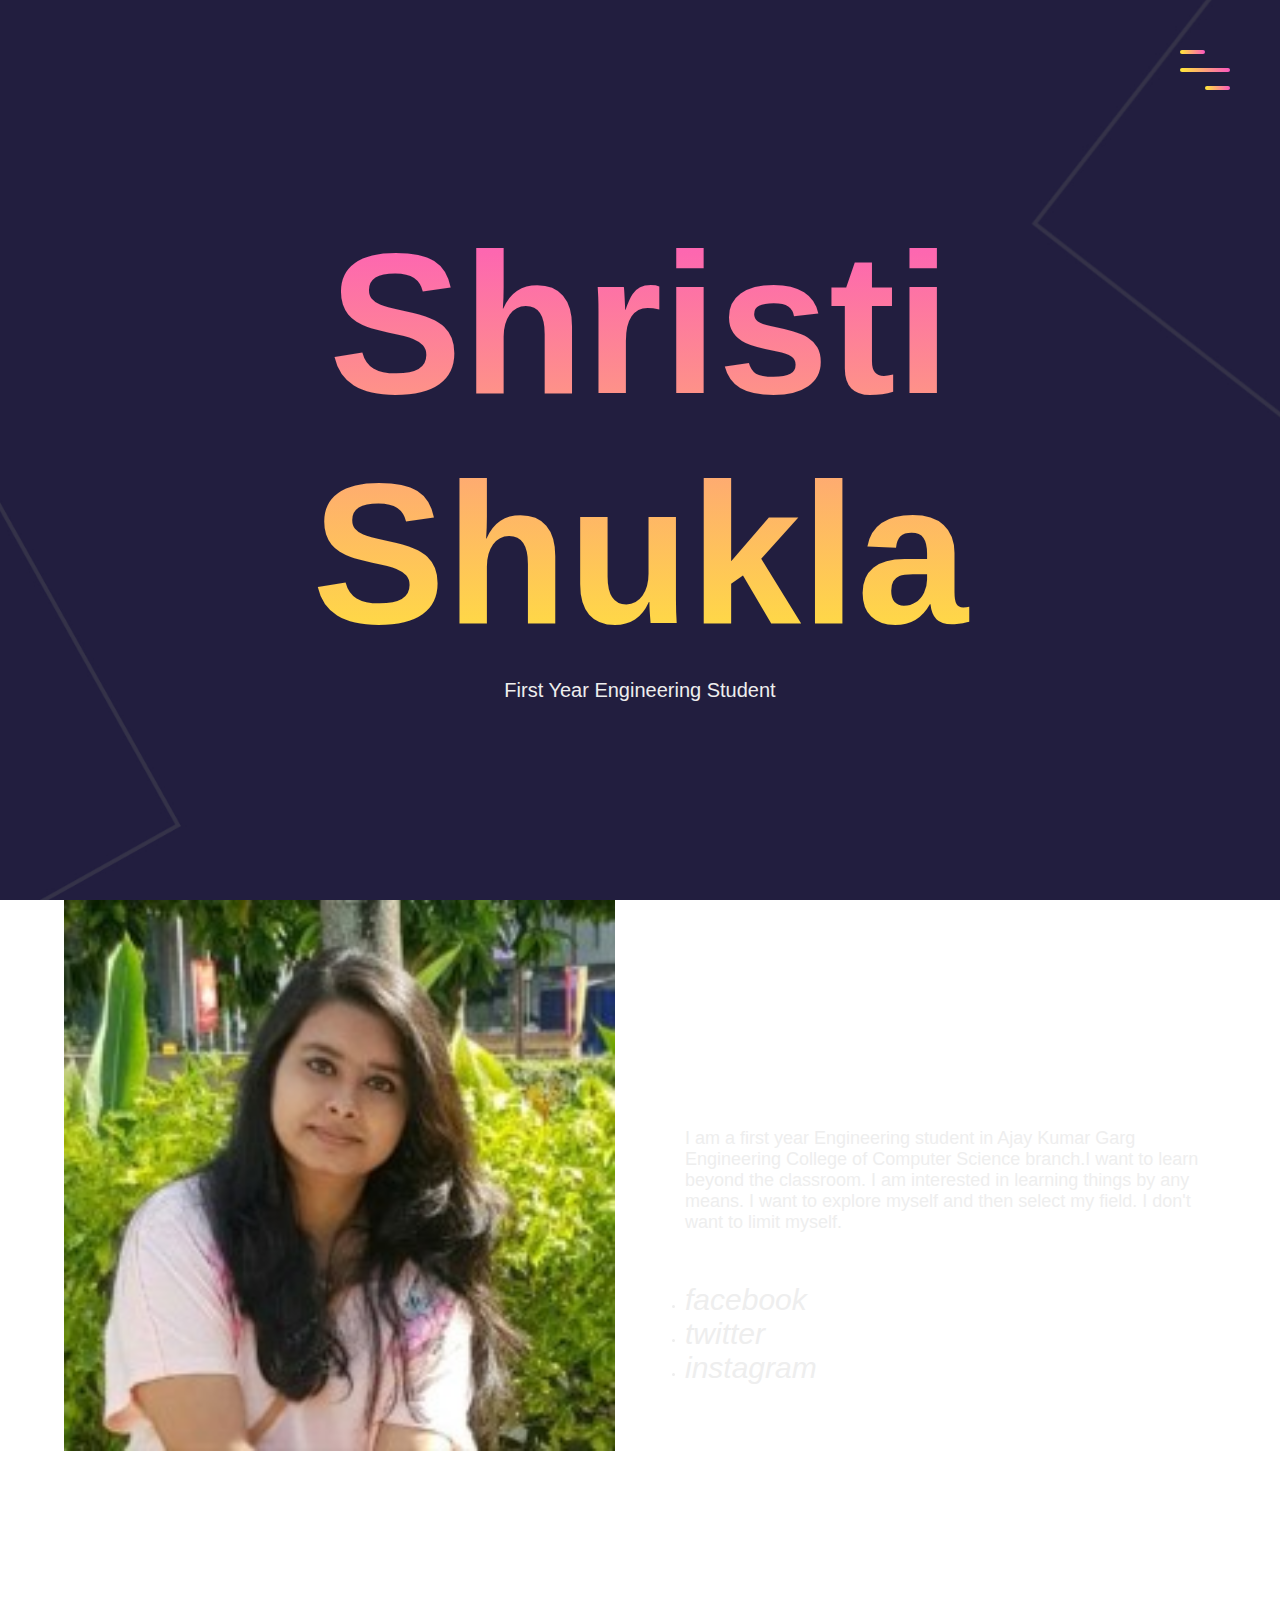
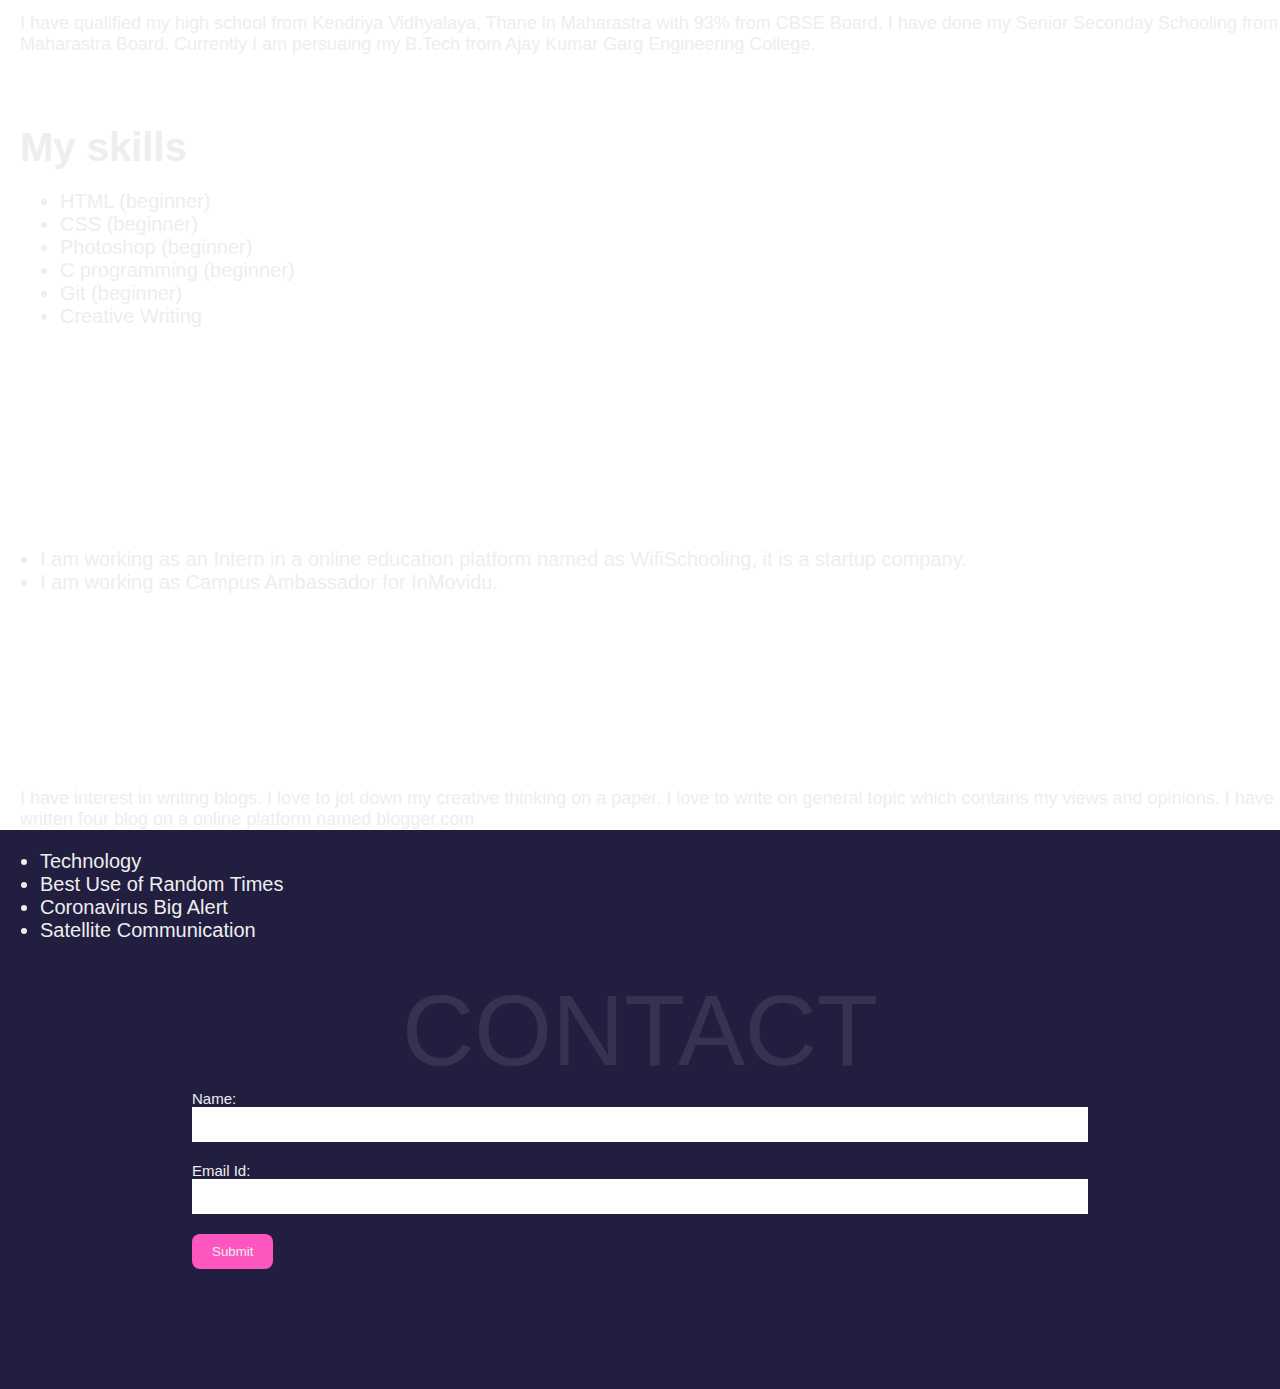
==== index.html @ 45fad540 "Update index.html" ====
<!DOCTYPE html>
<html lang="en">
    <head></head>
        <meta charset="UTF-8">
        <meta name="viewport" content="width= device-width, initial-scale= 1">
        <title>My Potfolio</title>
        <link rel="stylesheet" href="stylesheet.css">
    </head>
    <body>
        <header>
            <div class="menu_toggler">
                <div class="bar half start"></div>
                <div class="bar"></div>
                <div class="bar half end"></div>
            </div>
            <nav class="top">
                <ul class="nav_list">
                    <li>
                        <a href="index.html" class="nav_link">Home</a>
                    </li>
                    <li>
                        <a href="#about" class="nav_link">About</a>
                    </li>
                    <li>
                        <a href="#education" class="nav_link">Education</a>
                    </li>
                    <li>
                        <a href="#experience" class="nav_link">Experience</a>
                    </li>
                    <li>
                        <a href="#blog" class="nav_link">Blog</a>
                    </li>
                    <li>
                        <a href="#contact" class="nav_link">Contact</a>
                    </li>
                </ul>
            </nav>
            <div class="main">
                <h1>Shristi Shukla</h1>
                <h4>First Year Engineering Student</h4>
            </div>
        </header>
        <section class="about" id="about">
            <div class="container">
                <div class="profile_image">
                   <img src="0.jpg" alt=""> 
                </div>
                <div class="details">
                    <div class="heading">
                        <h1>About</h1>
                    </div>
                    <p>
                        I am a first year Engineering student in Ajay Kumar Garg Engineering College of Computer Science branch.I want to learn beyond the classroom. I am interested in learning things by any means. I want to explore myself and then select my field. I don't want to limit myself.
                    </p>
                    <div class="social_media">
                        <ul class="nav">
                            <li>
                                <a href="#" class="link">
                                    <i class="fab fa-facebook-square">facebook</i>
                                </a>
                            </li>
                            <li>
                                <a href="#" class="link">
                                    <i class="fab fa-twitter-square">twitter</i>
                                </a>
                            </li>
                            <li>
                                <a href="#" class="link">
                                    <i class="fab fa-instagram-square">instagram</i>
                                </a>
                            </li>
                        </ul>
                    </div>
                </div>
            </div>
        </section>
        <section class="education" id="education">
            <div class="container">
                <div class="heading">
                    <h1>Education</h1>
                </div>
            </div>
            <p>
                I have qualified my high school from Kendriya Vidhyalaya, Thane in Maharastra with 93% from CBSE Board.
                I have done my Senior Seconday Schooling from Maharastra Board.
                Currently I am persuaing my B.Tech from Ajay Kumar Garg Engineering College.
            </p>
            <div class="my_skills">
                <div class="skill">
                    <h3>My skills</h3>
                    <ul class="list">
                        <li>HTML (beginner)</li>
                        <li>CSS (beginner)</li>
                        <li>Photoshop (beginner)</li>
                        <li>C programming (beginner)</li>
                        <li>Git (beginner)</li>
                        <li>Creative Writing</li>
                    </ul>
                </div>
            </div>
        </section>
        <section class="experience" id="experience">
            <div class="container">
                <div class="heading">
                    <h1>Experience</h1>
                </div>
            </div>
            <ul class="list">
                <li>I am working as an Intern in a online education platform named as WifiSchooling, it is a startup company.</li>
                <li>I am working as Campus Ambassador for InMovidu.</li>
            </ul>
        </section>
        <section class="blog" id="blog">
            <div class="container">
                <div class="heading">
                    <h1>Blog</h1>
                </div>
            </div>
            <p>
                I have interest in writing blogs. I love to jot down my creative thinking on a paper. I love to write on general topic which contains my views and opinions.
                I have written four blog on a online platform named blogger.com
            </p>
            <ul class="list">
                <li>
                    <a href="https://tecmates.blogspot.com/2020/04/a-lifeline-in-this-pandemic.html" class="tec">Technology</a>
                </li>
                <li>
                    <a href="https://usingbest.blogspot.com/2020/04/best-of-random-time.html" class="use">Best Use of Random Times</a>
                </li>
                <li>
                    <a href="https://pandemiccrisis.blogspot.com/2020/04/coronavirus-big-alert.html" class="alert">Coronavirus Big Alert</a>
                </li>
                <li>
                    <a href="https://satcomtec.blogspot.com/2020/04/satellite-communication.html" class="com">Satellite Communication</a>
                </li>
            </ul>
        </section>
        <section class="contact" id="contact">
            <div class="container">
                <div class="heading">
                    <h1>Contact</h1>
                </div>
            </div>
            <form method="post" action="sever.php">
                <label for="name">Name:</label>
                <input type="text" id="name" name="username"><br>
                <label for="email">Email Id:</label>
                <input type="email" id="email" name="email_id"><br>
                <input type="submit">
            </form>
        </section>
        <script src="script.js"></script>
    </body>
</html>
---- stylesheet.css ----
*{
    margin: 0;
    padding: 0;
    box-sizing: border-box;
}
html{
    font-size: 10px;
    font-family: 'Roboto', sans-serif;
    color: #eee;
}
body{
    width: 100%;
    height: 100%;
    background: url("sitebg.jpg") no-repeat center fixed;
    background-size: cover;
}
a{
    text-decoration: none;
    color: #eee;
}
p{
    font-size: 1.8rem;
    font-weight: 300;
}
img{
    width: 100%;
}
.container{
    width: 90%;
    max-width: 120rem;
    height: 100%;
    margin: 0 auto;
    position: relative;
}
.heading{
    text-align: center;
    margin-top: 10rem;
}
.heading h1{
    font-size: 3.5rem;
    color: rgba(255, 255, 255, .3);
    text-transform: uppercase;
    font-weight: 300;
    position: relative;
    margin-bottom: 1rem;
}
.heading h1::before,
.heading h1::after{
    content: " ";
    position: relative;
    bottom: -.5rem;
    left: 50%;
    transform: translateX(-50%);
    background-color: rgba(255, 255, 255, 0.75);
}
.heading h1::before{
    width: 10rem;
    height: 3px;
    border-radius: .8rem;
}
.heading h1::before{
    width: 1.5rem;
    height: 1.5rem;
    border-radius: 100%;
    bottom: -1rem;
}
.heading h3{
    font-size: 1.6rem;
    font-weight: 300;
}
header{
    width: 100%;
    height: 100vh;
}
.top{
    width: 100%;
    height: 100vh;
    position: fixed;
    top: -100vh;
    z-index: 50;
    background-color: #16162d;
    border-bottom-right-radius: 100%;
    border-bottom-left-radius: 100%;
    transition: all 650ms cubic-bezier(1,0,0,1);
}
.nav_list{
    list-style: none;
    width: 100%;
    height: 100%;
    display: flex;
    justify-content: center;
    align-items: center;
}
li{
    margin: 0 2rem;
}
.nav_link{
    font-family: 'The Historia Demo', sans-serif;
    font-size: 5rem;
    padding: 1rem;
}
.nav_link:hover,
.nav_link:focus{
    background: linear-gradient(to top, #ffe838, #fd57bf);
    background-clip: border-box;
    -webkit-background-clip: text;
    -webkit-text-fill-color: transparent;
}
.top.open{
    top: 0;
    border-radius: initial;
}
.menu_toggler{
    position: absolute;
    top: 5rem;
    right: 5rem;
    width: 5rem;
    height: 4rem;
    display: flex;
    flex-direction: column;
    justify-content: space-between;
    cursor: pointer;
    z-index: 1500;
    transition: transform 650ms ease-out;
}
.menu_toggler.open{
    transform: rotate(-45deg);
}
.bar{
    background: linear-gradient(to right, #ffe838, #fd57bf);
    width: 100%;
    height: 4px;
    border-radius: .8rem;
}
.bar.half{
    width: 50%;
}
.bar.start{
    transform-origin: right;
    transition: transform 650ms cubic-bezier(0.54, -0.81, 0.57, 0.57);
}
.open.bar.start{
    transform: rotate(-450deg) translateX(.8rem);
}
.bar.end{
    align-self: flex-end;
    transform-origin: left;
    transition: transform 650ms cubic-bezier(0.54, -0.81, 0.57, 0.57);
}
.open.bar.end{
    transform: rotate(-450deg) translateX(-.8rem);
}
.main{
    position: absolute;
    top: 50%;
    left: 50%;
    transform: translate(-50%, -50%);
    width: 100%;
    text-align: center;
    z-index: 1;
}.main h1{
    font-size: 20rem;
    font-family: 'The Historia Demo', sans-serif;
    background: linear-gradient(to top, #ffe838, #fd57bf);
    background-clip: border-box;
    -webkit-background-clip: text;
    -webkit-text-fill-color: transparent;
    padding: 1rem;
    user-select: none;
}
.main h4{
    font-size: 2rem;
    font-weight: 300;
}
.about .container{
    display: flex;
    align-items: center;
    justify-content: center;
}
.heading{
    text-align: center;
    text-transform: uppercase;
    line-height: 0;
    margin-bottom: 6rem;
}
.heading h1{
    font-size: 10rem;
    opacity: .3;
}
.heading h3{
    font-size: 2rem;
    font-weight: 300;
}
.profile_image{
    flex: 1;
    margin-right: 5rem;
}
.details{
    flex: 1;
}
.social_media{
    margin-top: 5rem;
}
.social_media i{
    font-size: 3rem;
    transition: color 650ms;
}
.fa-facebook-square:hover{
    color: #4267b2;
}
.fa-twitter-square:hover{
    color: #38a1f3;
}
.fa-instagram-square:hover{
    color: #fd57bf;
}
.my_skills{
    margin-top: 5rem;
}
.skill{
    display: flex;
    flex-direction: column;
    padding: 2rem;
}
.skill h3{
    font-size: 4rem;
}
.list{
    font-size: 20px;
    float: left;
    padding: 2rem;
}
.blog .list .tec:hover,
.blog .list .use:hover,
.blog .list .alert:hover,
.blog .list .com:hover{
    color: seagreen;
}
.blog{
    padding-top: 10rem;
}
.contact{
    padding-top: 10rem;
    background-color: #221e3f;
    padding-bottom: 10rem;
}
form{
    width: 70%;
    margin: 0 auto;
}
form label{
    font-size: 1.5rem;
}
input{
    width: 100%;
    padding: 1rem;
    margin-bottom: 20px;
    border: none;
    outline-color: #fd57bf;
}
input[type="submit"]{
    width: initial;
    background-color: #fd57bf;
    color: #eee;
    padding: 1rem 2rem;
    border-radius: .8rem;
    cursor: pointer;
    transition: background-color 650ms;
}
input[type="submit"]:hover{
    color: #221e3f;
    background-color: #ffe838;
}
p{
    padding-left: 2rem;
}
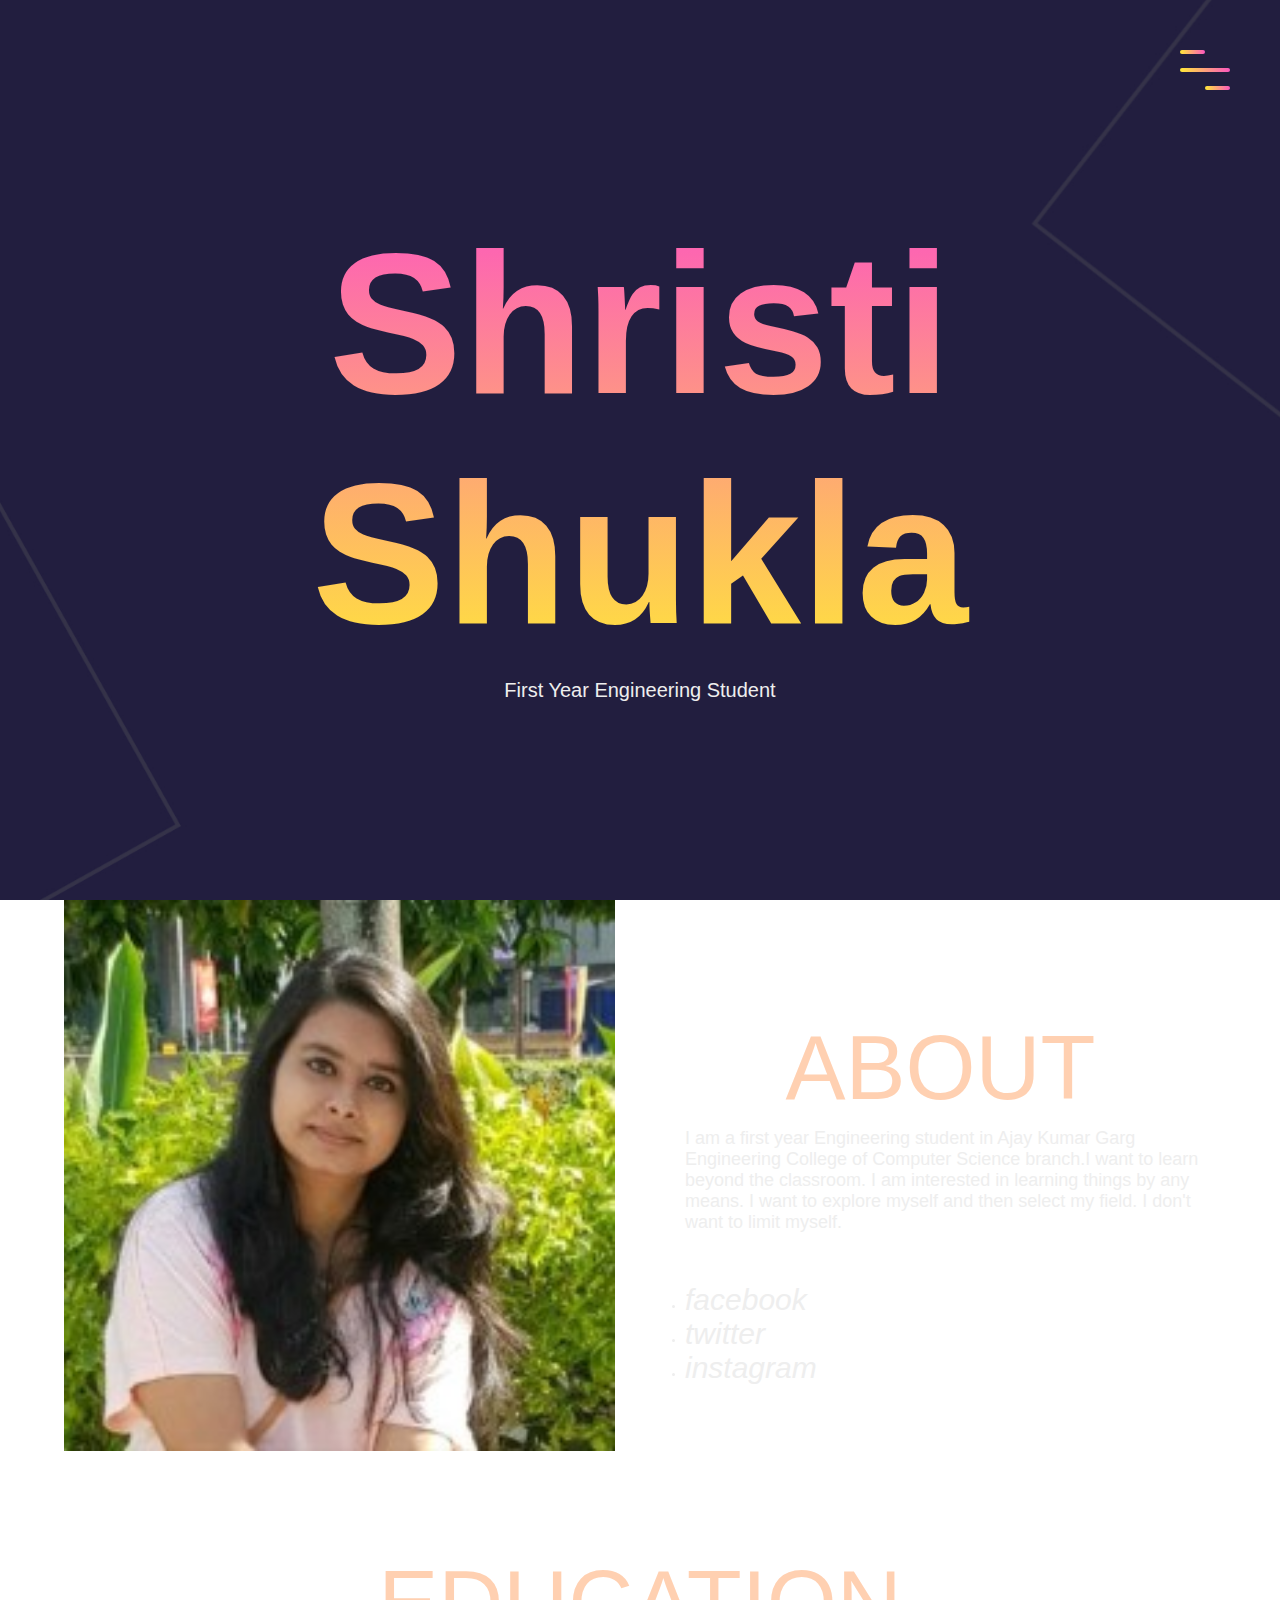
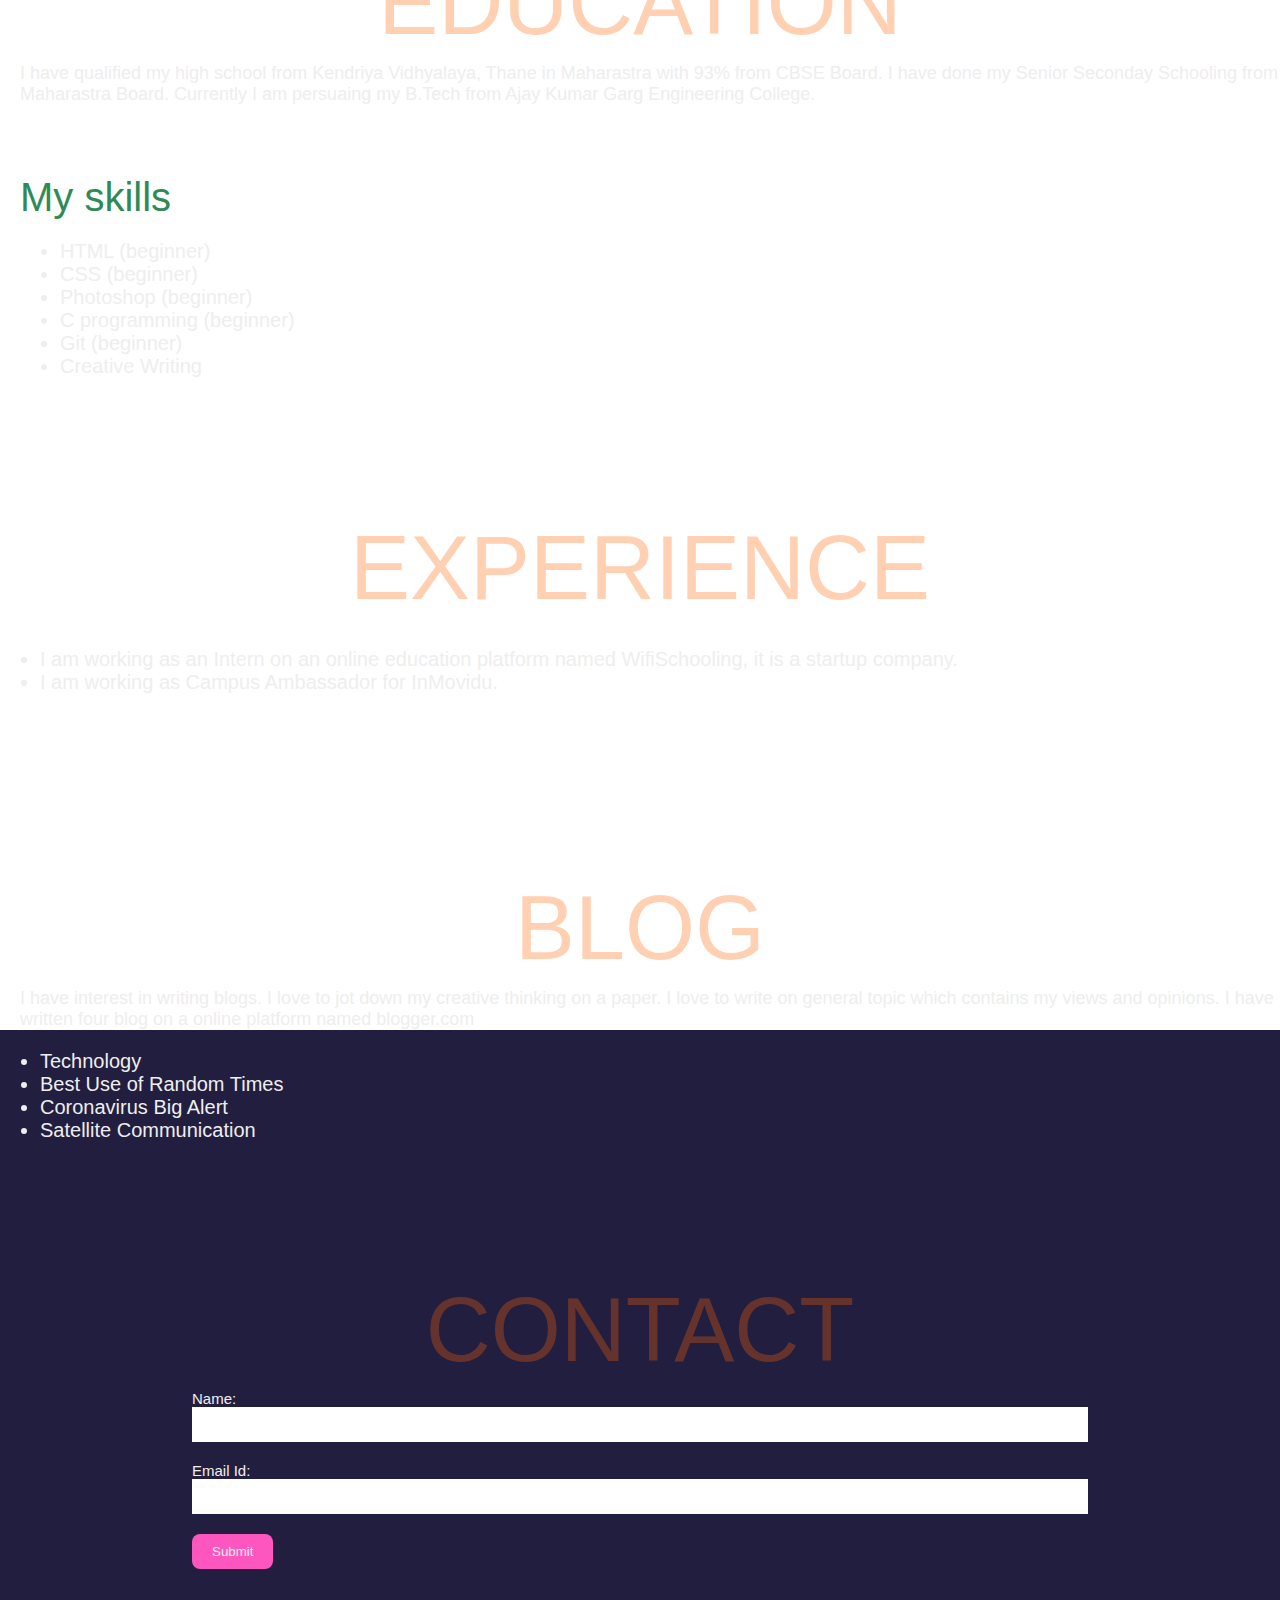
==== commit 20ba1a20: "Update index.html" ====
--- a/index.html
+++ b/index.html
@@ -42,7 +42,7 @@
         </header>
         <section class="about" id="about">
             <div class="container">
-                <div class="profile_image">
+                <div class="profile_image" data-aos="fade-right" data-aos-delay="300">
                    <img src="0.jpg" alt=""> 
                 </div>
                 <div class="details">
@@ -106,7 +106,7 @@
                 </div>
             </div>
             <ul class="list">
-                <li>I am working as an Intern in a online education platform named as WifiSchooling, it is a startup company.</li>
+                <li>I am working as an Intern on an online education platform named WifiSchooling, it is a startup company.</li>
                 <li>I am working as Campus Ambassador for InMovidu.</li>
             </ul>
         </section>
@@ -149,6 +149,8 @@
                 <input type="submit">
             </form>
         </section>
+        <script src="https://ajax.googleapis.com/ajax/libs/jquery/3.3.1/jquery.min.js"></script>
+        <script src="https://unpkg.com/aos@next/dist/aos.js"></script>
         <script src="script.js"></script>
     </body>
 </html>
--- a/stylesheet.css
+++ b/stylesheet.css
@@ -37,8 +37,8 @@
     margin-top: 10rem;
 }
 .heading h1{
-    font-size: 3.5rem;
-    color: rgba(255, 255, 255, .3);
+    font-size: 2.5rem;
+    color:  #ff6600;
     text-transform: uppercase;
     font-weight: 300;
     position: relative;
@@ -58,7 +58,7 @@
     height: 3px;
     border-radius: .8rem;
 }
-.heading h1::before{
+.heading h1::after{
     width: 1.5rem;
     height: 1.5rem;
     border-radius: 100%;
@@ -139,7 +139,7 @@
     transform-origin: right;
     transition: transform 650ms cubic-bezier(0.54, -0.81, 0.57, 0.57);
 }
-.open.bar.start{
+.open .bar.start{
     transform: rotate(-450deg) translateX(.8rem);
 }
 .bar.end{
@@ -147,7 +147,7 @@
     transform-origin: left;
     transition: transform 650ms cubic-bezier(0.54, -0.81, 0.57, 0.57);
 }
-.open.bar.end{
+.open .bar.end{
     transform: rotate(-450deg) translateX(-.8rem);
 }
 .main{
@@ -184,12 +184,13 @@
     margin-bottom: 6rem;
 }
 .heading h1{
-    font-size: 10rem;
+    font-size: 9rem;
     opacity: .3;
 }
-.heading h3{
+.skill h3{
     font-size: 2rem;
     font-weight: 300;
+    color: seagreen;
 }
 .profile_image{
     flex: 1;
@@ -234,13 +235,19 @@
 .blog .list .use:hover,
 .blog .list .alert:hover,
 .blog .list .com:hover{
-    color: seagreen;
+    color:  #00FF00;
 }
 .blog{
-    padding-top: 10rem;
+    padding-top: 20rem;
+}
+.experience{
+    padding-top: 5rem;
+}
+.education{
+    padding-top: 5rem;
 }
 .contact{
-    padding-top: 10rem;
+    padding-top: 20rem;
     background-color: #221e3f;
     padding-bottom: 10rem;
 }
@@ -274,3 +281,88 @@
 p{
     padding-left: 2rem;
 }
+
+@media screen and (max-width: 768px) {
+    body{
+        background: url("sitebg2.jpg") no-repeat fixed center;
+        background-size: cover;
+    }
+    .main h1{
+        font-size: 15rem;
+    }
+    .main h4{
+        font-size: 1.7rem;
+    }
+    .container .heading h1{
+        font-size: 6rem;
+    }
+    .skill h3{
+        font-size: 4rem;
+    }
+    p{
+        font-size: 2.2rem;
+    }
+    .nav_list{
+        flex-direction: column;
+    }
+    li{
+        margin: 2rem 0;
+        font-size: 2.6rem;
+    }
+    .nav_link{
+        font-size: 4.5rem;
+    }
+    .about .heading h1{
+        font-size: 8rem;
+    }
+    .education .heading h1{
+        font-size: 3rem;
+    }
+    .details .nav{
+        flex-direction: initial;
+    }
+    .details li{
+        margin: 0 2rem;
+    }
+}
+
+@media screen and (max-width: 600px){
+    body{
+        background: url("sitebg2.jpg") no-repeat fixed center;
+        background-size: cover;
+    }
+    .menu_toggler{
+        top: 2rem;
+        right: 2rem;
+    }
+    .main h1{
+        font-size: 8rem;
+    }
+    .main h4{
+        font-size: 1.4rem;
+    }
+    .container .heading h1{
+        font-size: 5rem;
+    }
+    .skill h3{
+        font-size: 3rem;
+    }
+    p{
+        font-size: 1.8rem;
+    }
+    li{
+        font-size: 1.8rem;
+    }
+    .nav_link{
+        font-size: 3.5rem;
+    }
+    .about .container{
+        flex-direction: column;
+    }
+    .profile_image{
+        margin: 0 0 7rem 0;
+    }
+    form{
+        width: 100%;
+    }
+}
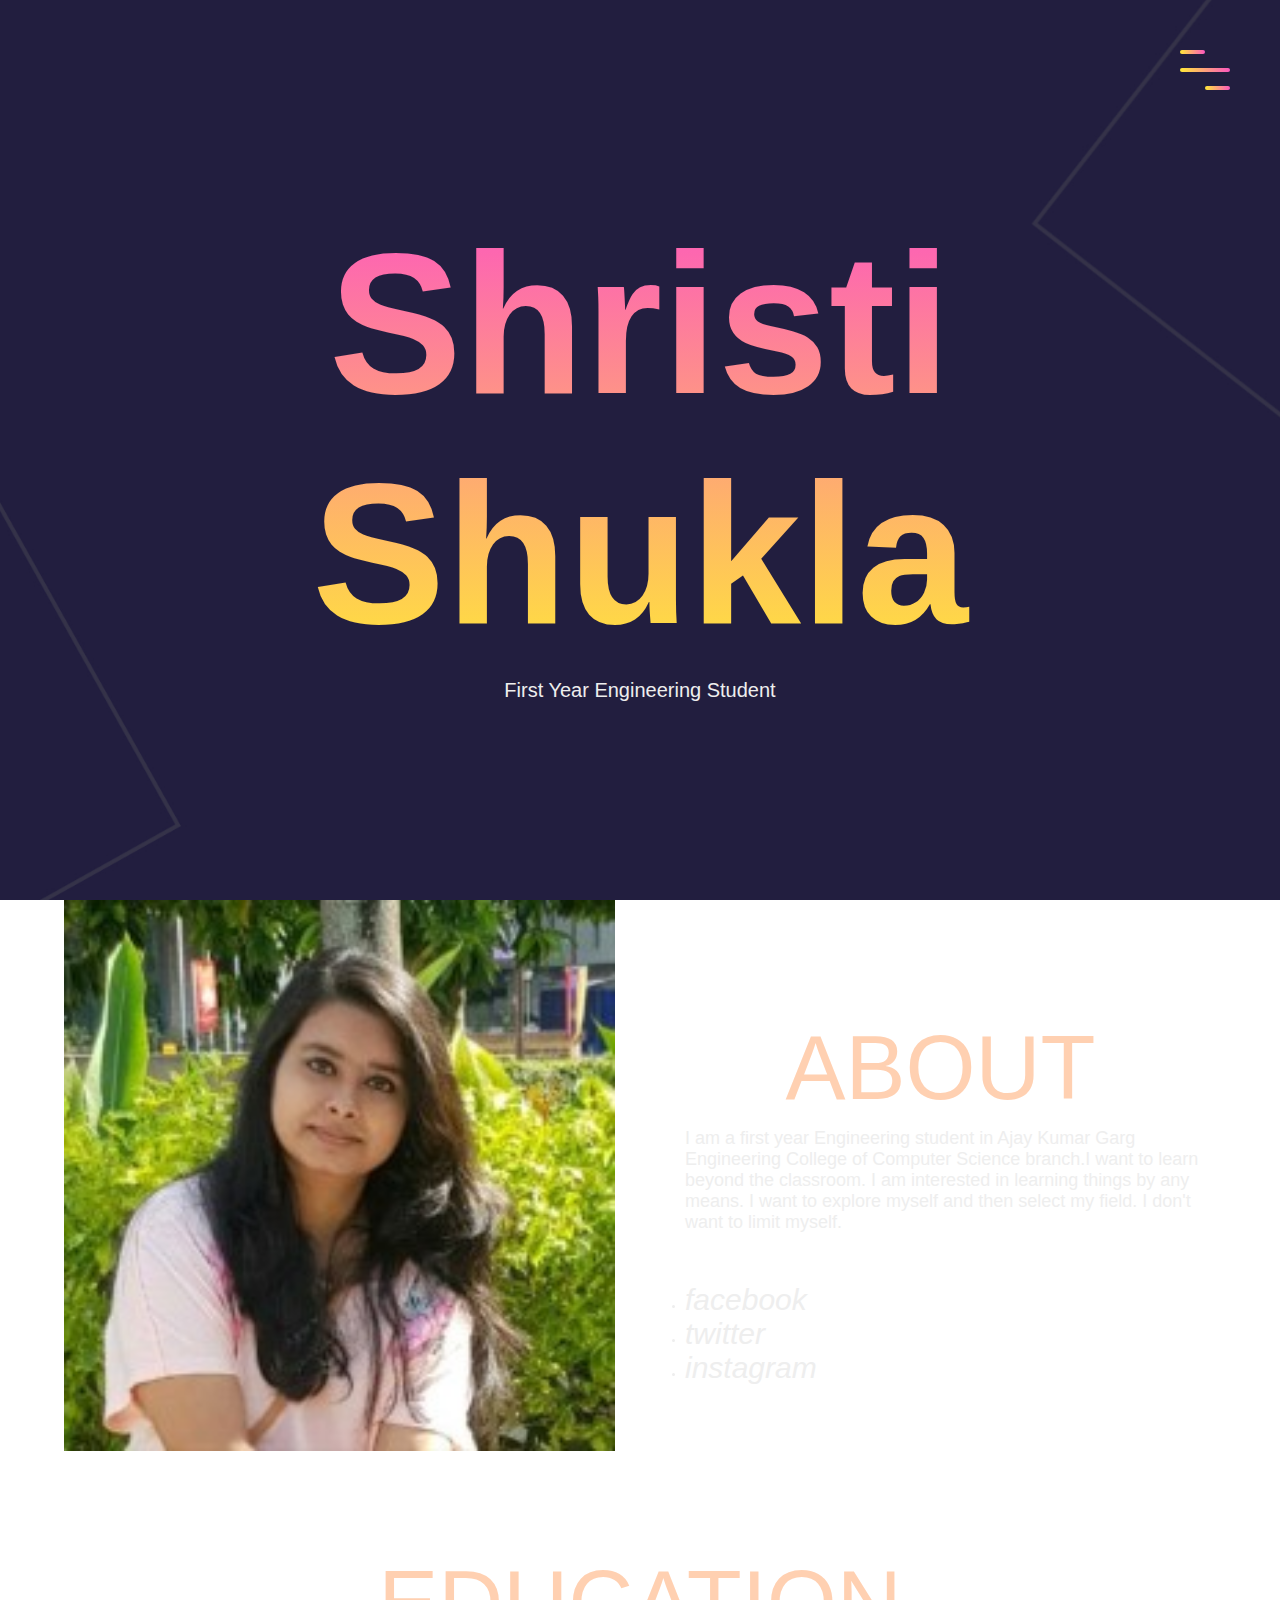
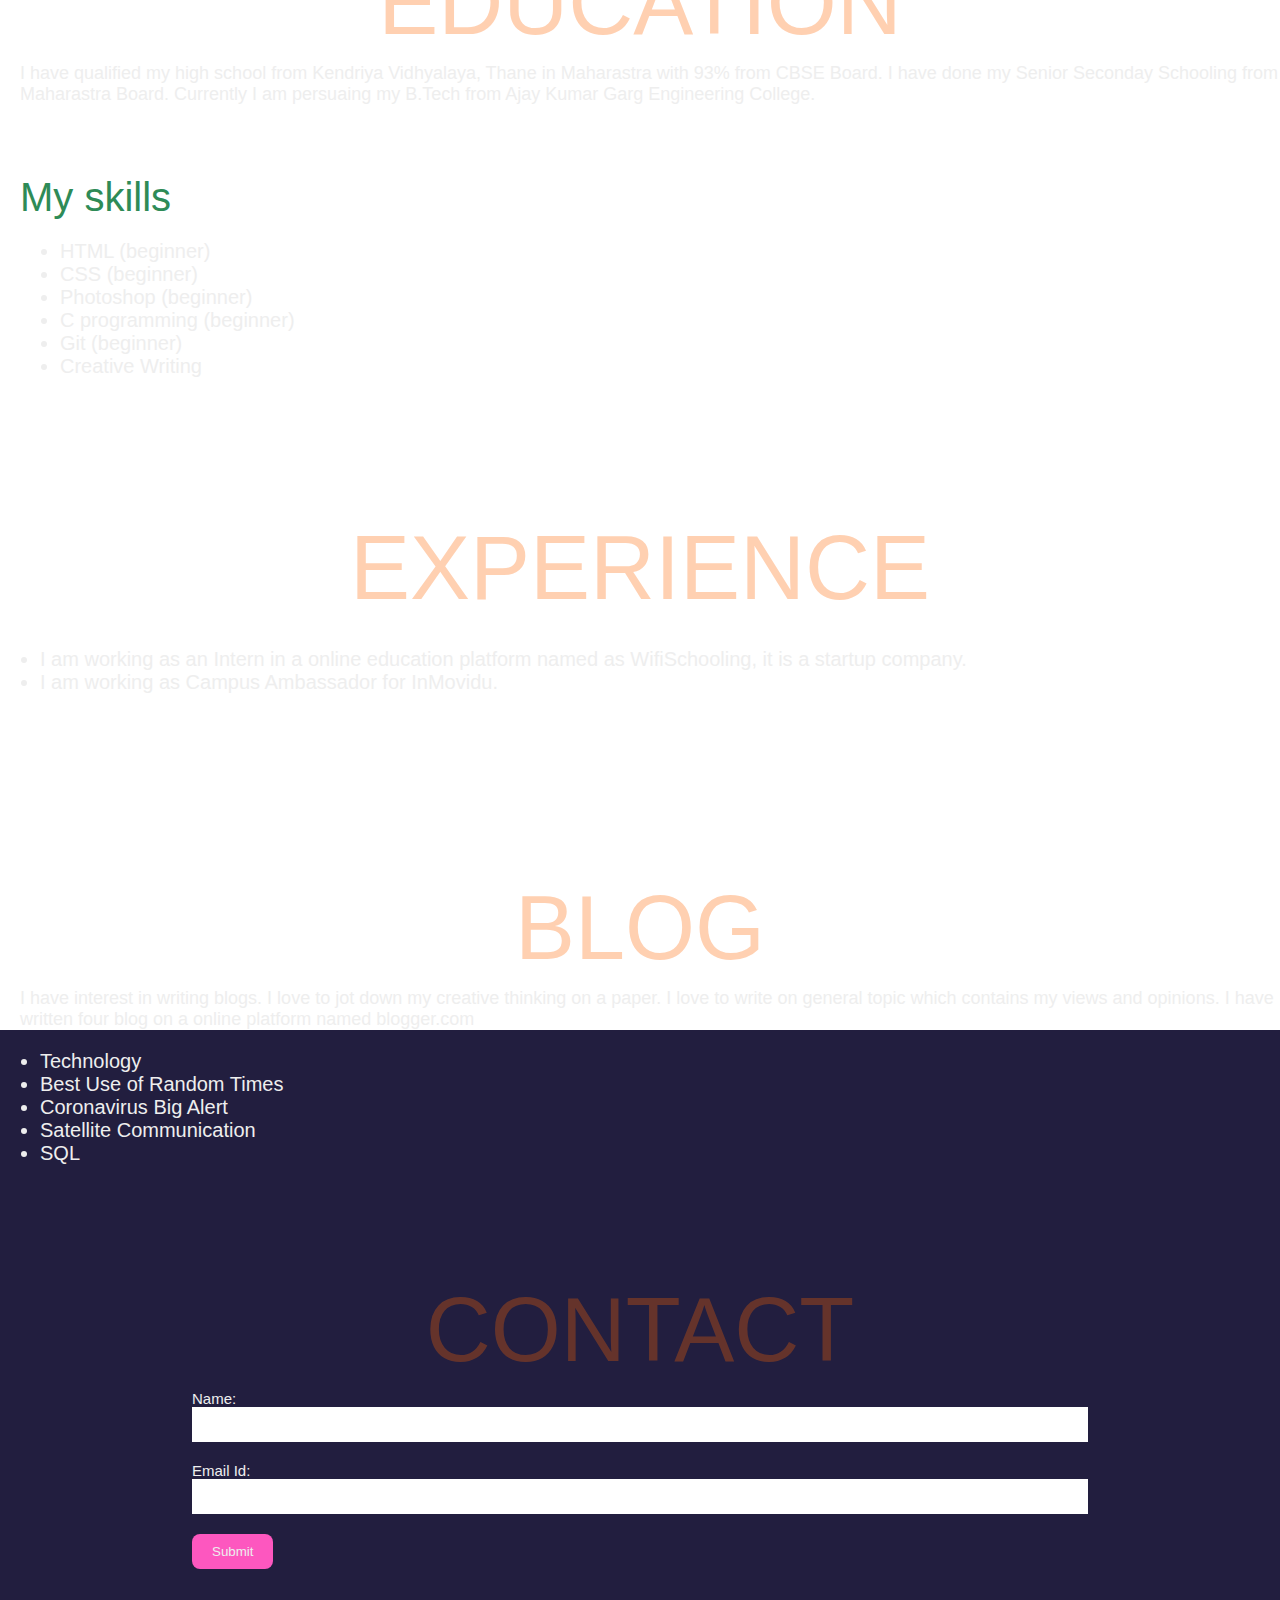
==== commit 0d07ac82: "Update index.html" ====
--- a/index.html
+++ b/index.html
@@ -106,7 +106,7 @@
                 </div>
             </div>
             <ul class="list">
-                <li>I am working as an Intern on an online education platform named WifiSchooling, it is a startup company.</li>
+                <li>I am working as an Intern in a online education platform named as WifiSchooling, it is a startup company.</li>
                 <li>I am working as Campus Ambassador for InMovidu.</li>
             </ul>
         </section>
@@ -133,6 +133,9 @@
                 <li>
                     <a href="https://satcomtec.blogspot.com/2020/04/satellite-communication.html" class="com">Satellite Communication</a>
                 </li>
+                <li>
+                    <a href="https://sqldbase.blogspot.com/2020/05/if-we-take-drive-in-technicalworld-and.html" class="sql">SQL</a>
+                </li>
             </ul>
         </section>
         <section class="contact" id="contact">
--- a/stylesheet.css
+++ b/stylesheet.css
@@ -366,3 +366,49 @@
         width: 100%;
     }
 }
+@media screen 
+  and (device-width: 320px) 
+  and (device-height: 640px) 
+  and (-webkit-device-pixel-ratio: 2) 
+  and (orientation: landscape) {
+      body{
+        background: url("sitebg2.jpg") no-repeat fixed center;
+        background-size: cover;
+    }
+    .menu_toggler{
+        top: 2rem;
+        right: 2rem;
+    }
+    .main h1{
+        font-size: 5rem;
+    }
+    .main h4{
+        font-size: 1.4rem;
+    }
+    .container .heading h1{
+        font-size: 5rem;
+    }
+    .skill h3{
+        font-size: 3rem;
+    }
+    p{
+        font-size: 1.8rem;
+    }
+    li{
+        font-size: 1.8rem;
+    }
+    .nav_link{
+        font-size: 3.5rem;
+    }
+    .about .container{
+        flex-direction: column;
+    }
+    .profile_image{
+        margin: 0 0 7rem 0;
+    }
+    form{
+        width: 100%;
+    }
+}
+
+
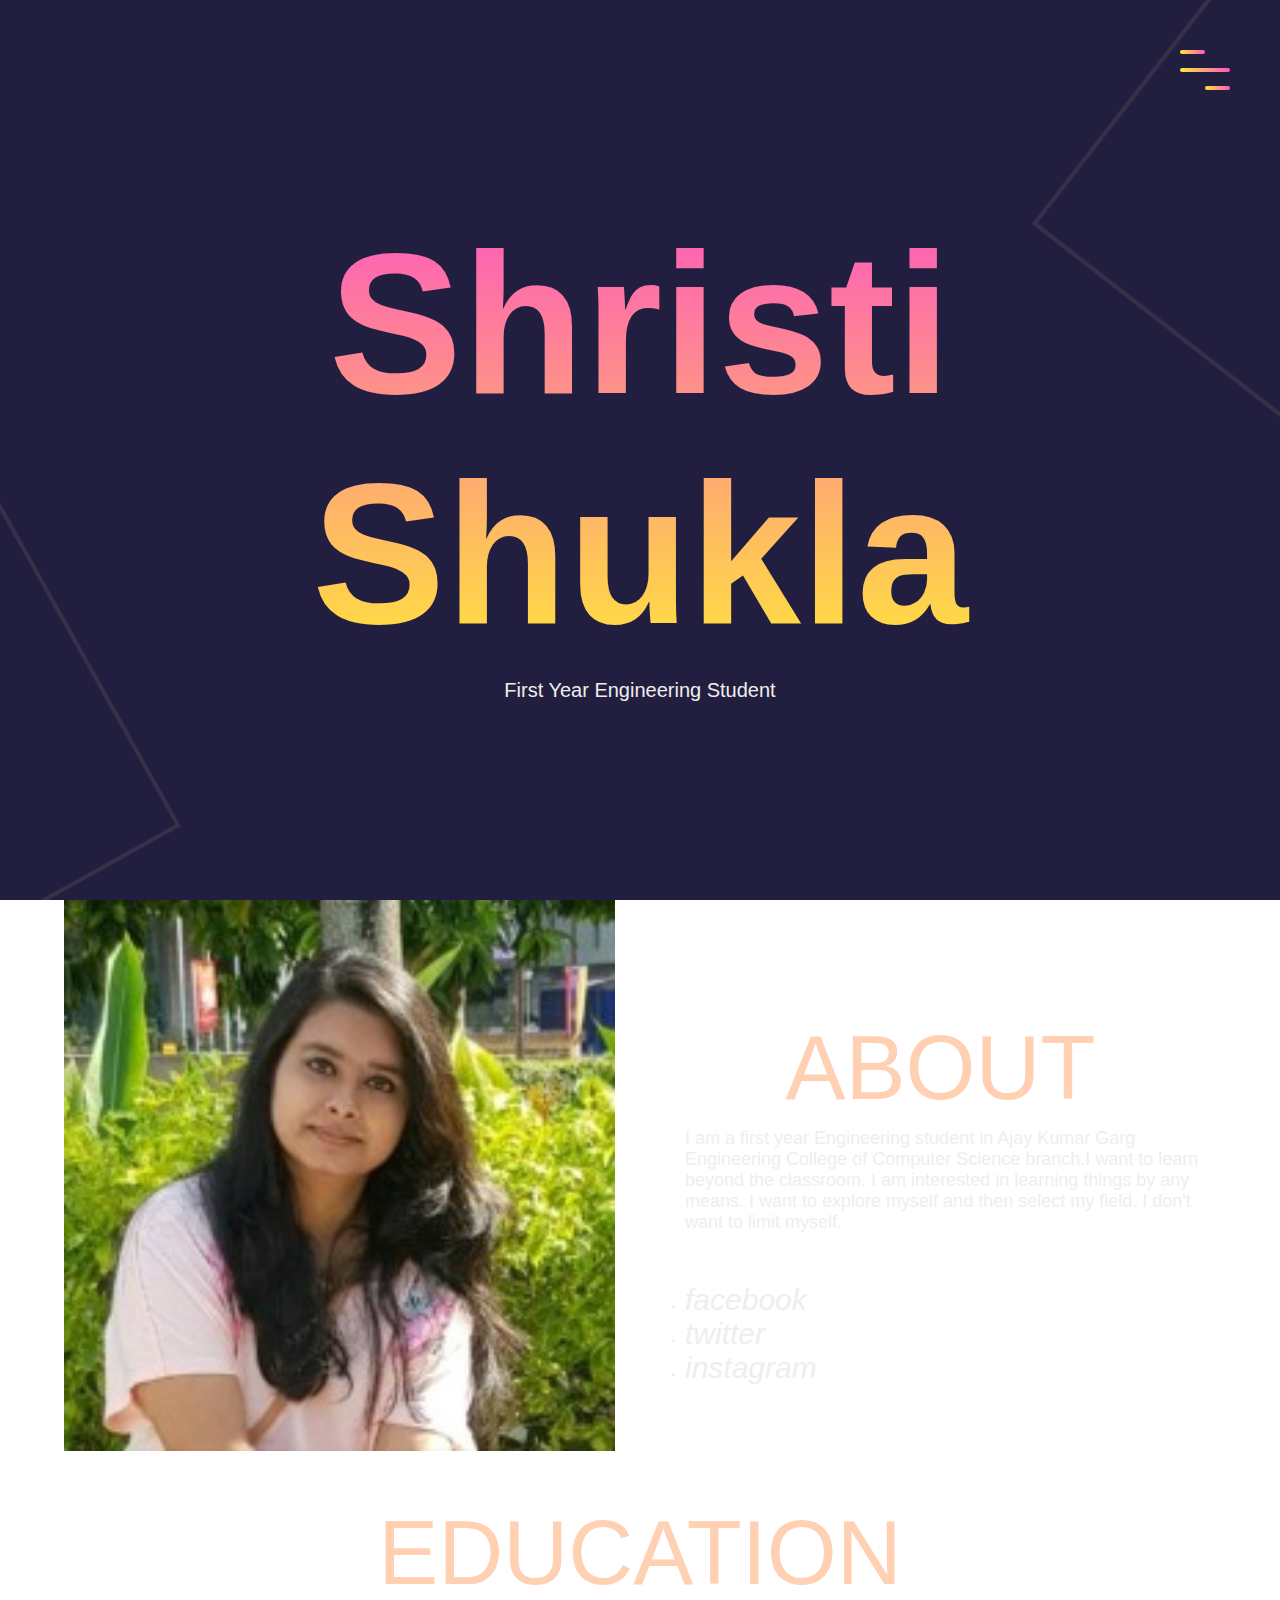
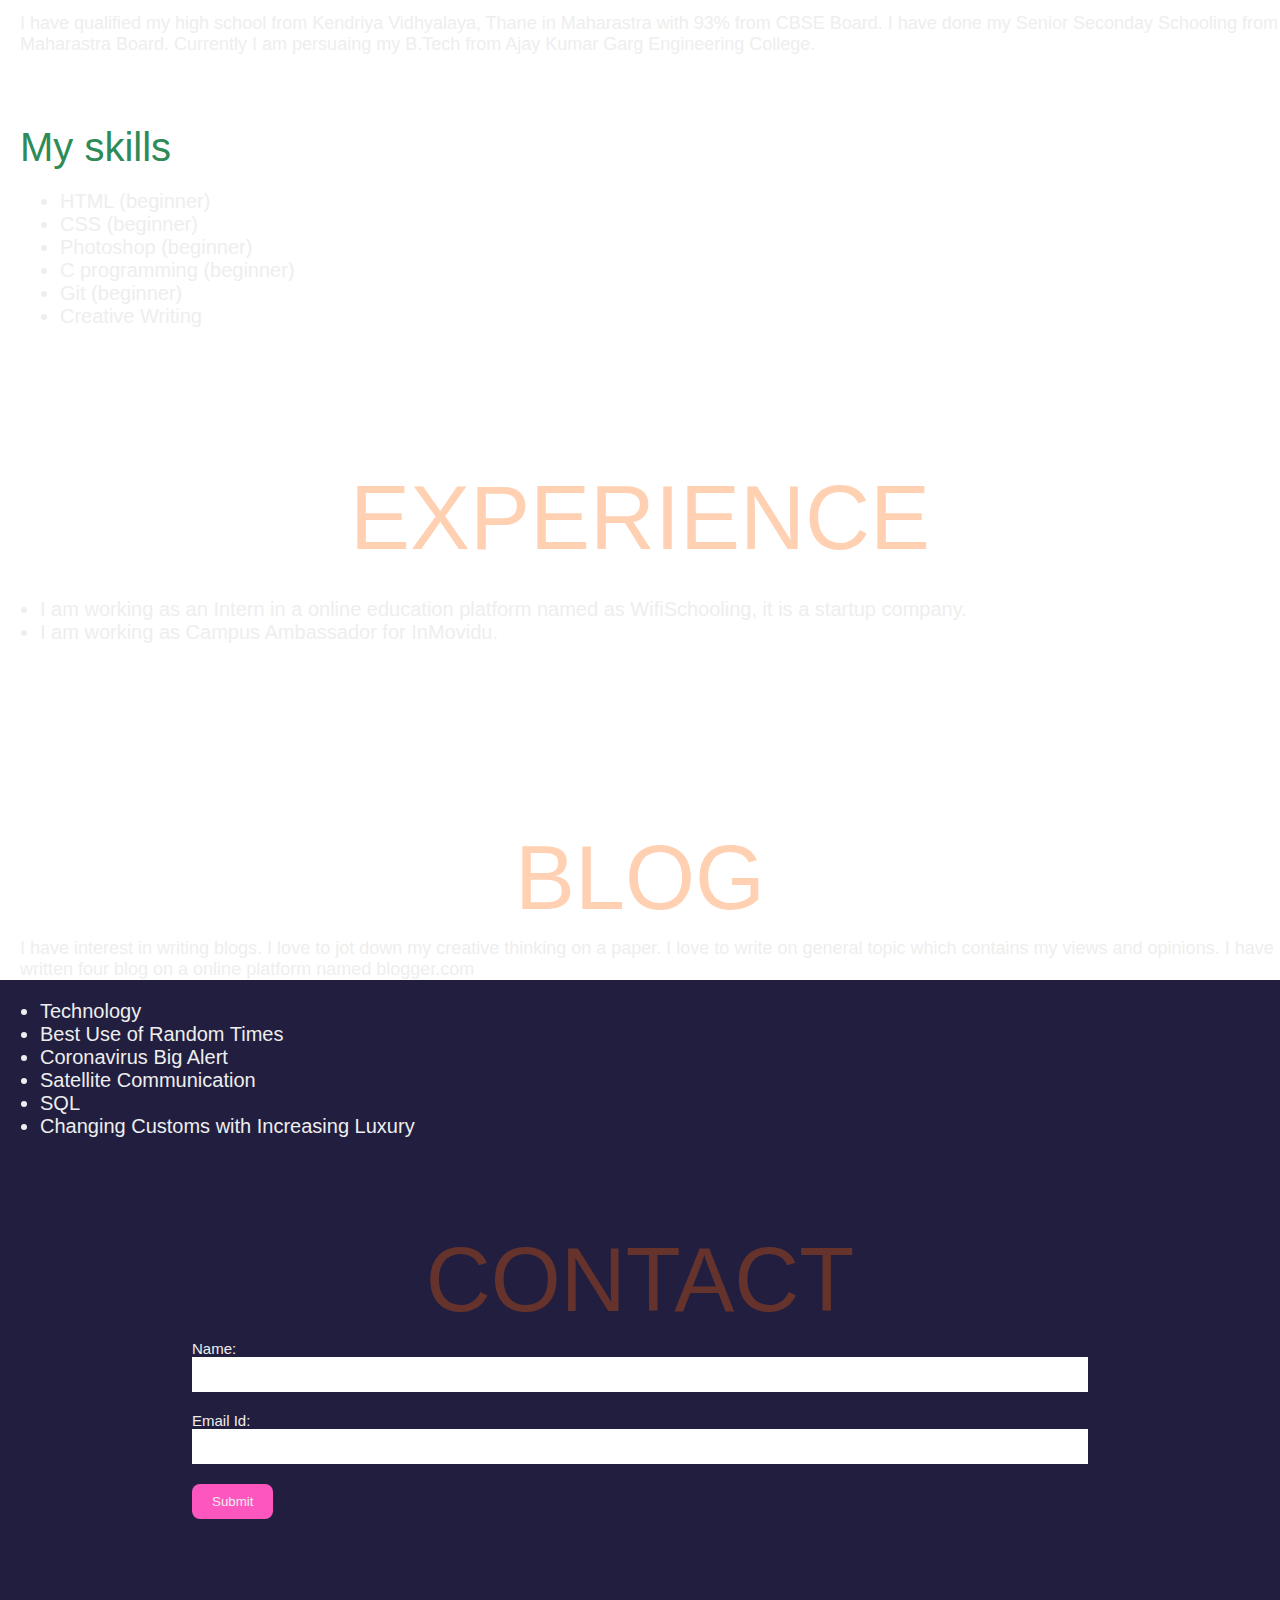
==== commit 2040c1d0: "Update index.html" ====
--- a/index.html
+++ b/index.html
@@ -136,6 +136,9 @@
                 <li>
                     <a href="https://sqldbase.blogspot.com/2020/05/if-we-take-drive-in-technicalworld-and.html" class="sql">SQL</a>
                 </li>
+                <li>
+                    <a href="https://custluxury.blogspot.com/2020/05/blog-post.html" class="change">Changing Customs with Increasing Luxury</a>
+                </li>
             </ul>
         </section>
         <section class="contact" id="contact">
--- a/stylesheet.css
+++ b/stylesheet.css
@@ -234,16 +234,14 @@
 .blog .list .tec:hover,
 .blog .list .use:hover,
 .blog .list .alert:hover,
-.blog .list .com:hover{
+.blog .list .com:hover
+.blog .list .sql:hover{
     color:  #00FF00;
 }
 .blog{
     padding-top: 20rem;
 }
 .experience{
-    padding-top: 5rem;
-}
-.education{
     padding-top: 5rem;
 }
 .contact{
@@ -300,7 +298,7 @@
         font-size: 4rem;
     }
     p{
-        font-size: 2.2rem;
+        font-size: 3rem;
     }
     .nav_list{
         flex-direction: column;
@@ -348,7 +346,7 @@
         font-size: 3rem;
     }
     p{
-        font-size: 1.8rem;
+        font-size: 2.2rem;
     }
     li{
         font-size: 1.8rem;
@@ -366,49 +364,3 @@
         width: 100%;
     }
 }
-@media screen 
-  and (device-width: 320px) 
-  and (device-height: 640px) 
-  and (-webkit-device-pixel-ratio: 2) 
-  and (orientation: landscape) {
-      body{
-        background: url("sitebg2.jpg") no-repeat fixed center;
-        background-size: cover;
-    }
-    .menu_toggler{
-        top: 2rem;
-        right: 2rem;
-    }
-    .main h1{
-        font-size: 5rem;
-    }
-    .main h4{
-        font-size: 1.4rem;
-    }
-    .container .heading h1{
-        font-size: 5rem;
-    }
-    .skill h3{
-        font-size: 3rem;
-    }
-    p{
-        font-size: 1.8rem;
-    }
-    li{
-        font-size: 1.8rem;
-    }
-    .nav_link{
-        font-size: 3.5rem;
-    }
-    .about .container{
-        flex-direction: column;
-    }
-    .profile_image{
-        margin: 0 0 7rem 0;
-    }
-    form{
-        width: 100%;
-    }
-}
-
-
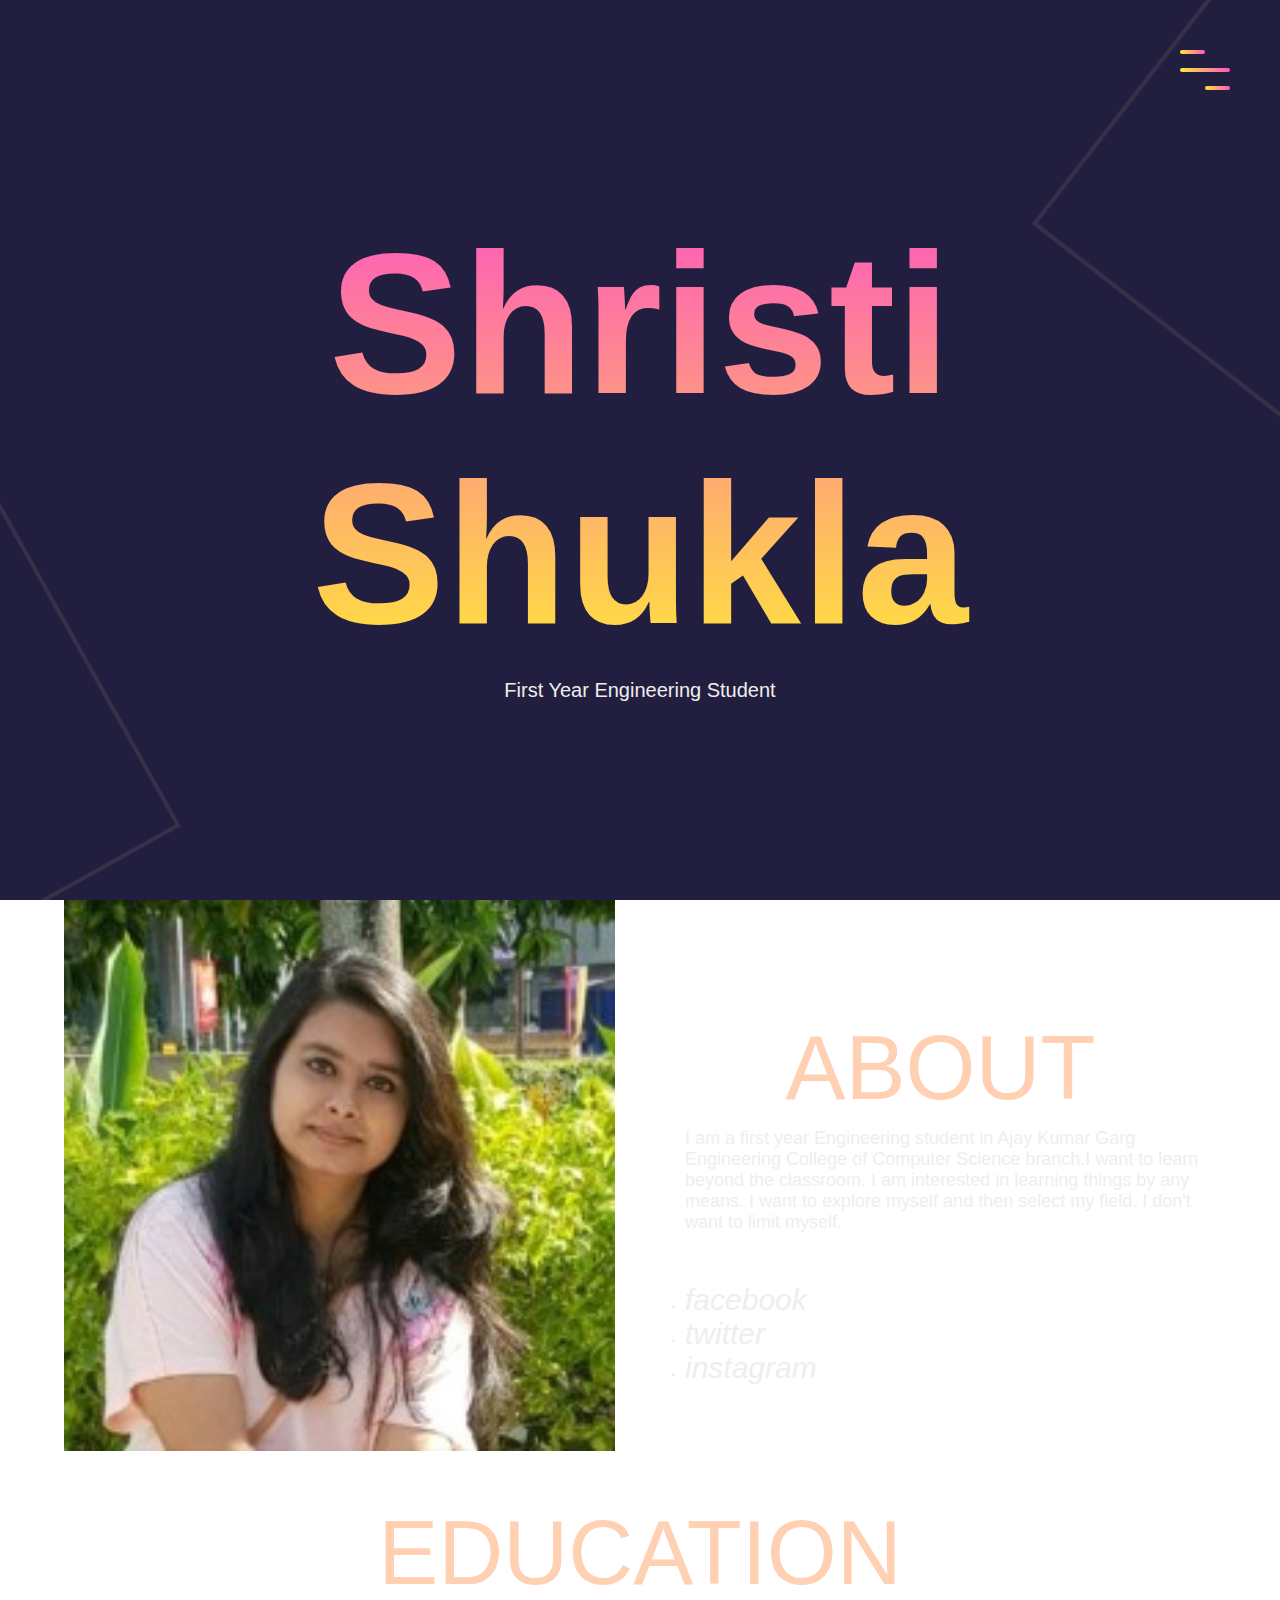
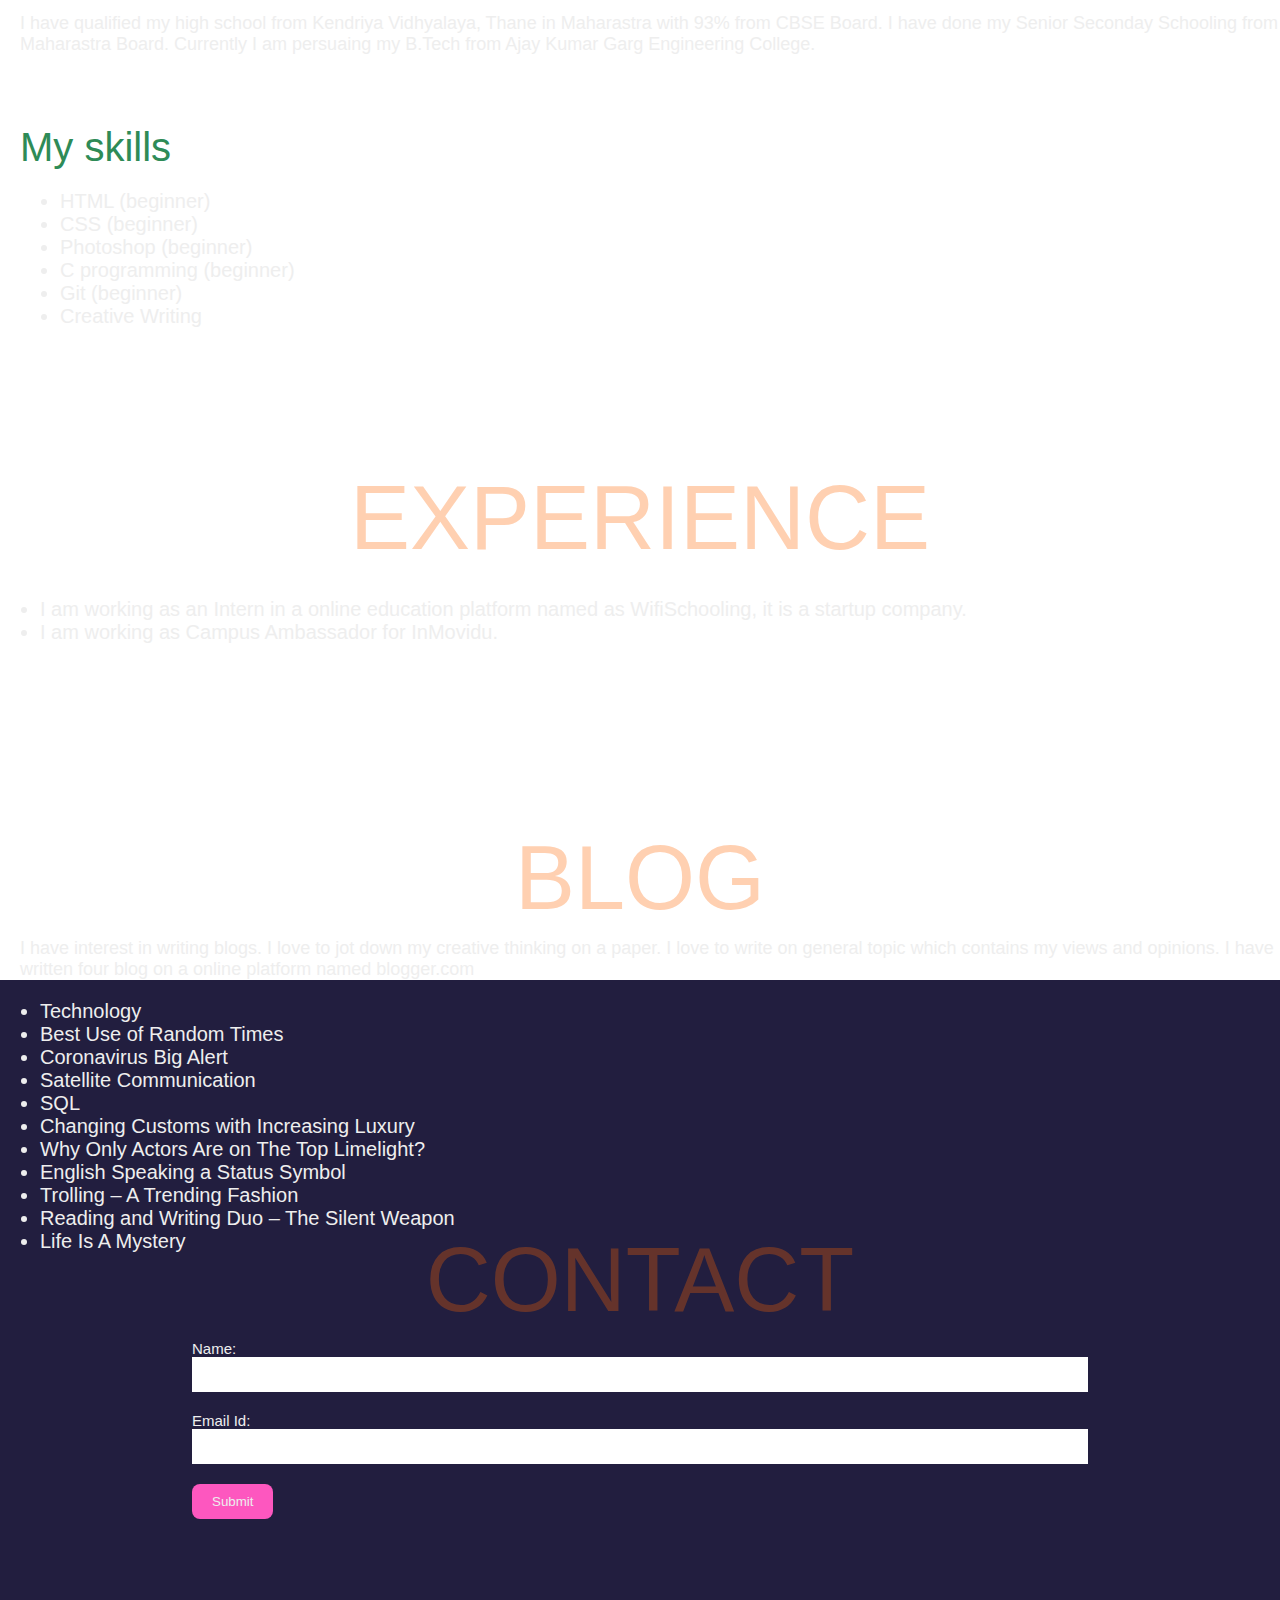
==== commit 849d7c90: "Update index.html" ====
--- a/index.html
+++ b/index.html
@@ -139,6 +139,21 @@
                 <li>
                     <a href="https://custluxury.blogspot.com/2020/05/blog-post.html" class="change">Changing Customs with Increasing Luxury</a>
                 </li>
+                <li>
+                    <a href="https://shouts.site/why-only-actors-are-on-the-top-limelight/" class="limelight">Why Only Actors Are on The Top Limelight?</a>
+                </li>
+                <li>
+                    <a href="https://shouts.site/english-speaking-a-status-symbol/" class="english">English Speaking a Status Symbol</a>
+                </li>
+                <li>
+                    <a href="https://shouts.site/trolling-a-trending-fashion/" class="troll">Trolling – A Trending Fashion</a>
+                </li>
+                <li>
+                    <a href="https://shouts.site/reading-and-writing-duo-the-silent-weapon/" class="read">Reading and Writing Duo – The Silent Weapon</a>
+                </li>
+                <li>
+                    <a href="https://shouts.site/life-is-a-mystery/" class="life">Life Is A Mystery</a>
+                </li>
             </ul>
         </section>
         <section class="contact" id="contact">
--- a/stylesheet.css
+++ b/stylesheet.css
@@ -234,8 +234,9 @@
 .blog .list .tec:hover,
 .blog .list .use:hover,
 .blog .list .alert:hover,
-.blog .list .com:hover
-.blog .list .sql:hover{
+.blog .list .com:hover,
+.blog .list .sql:hover,
+.blog .list .change:hover{
     color:  #00FF00;
 }
 .blog{
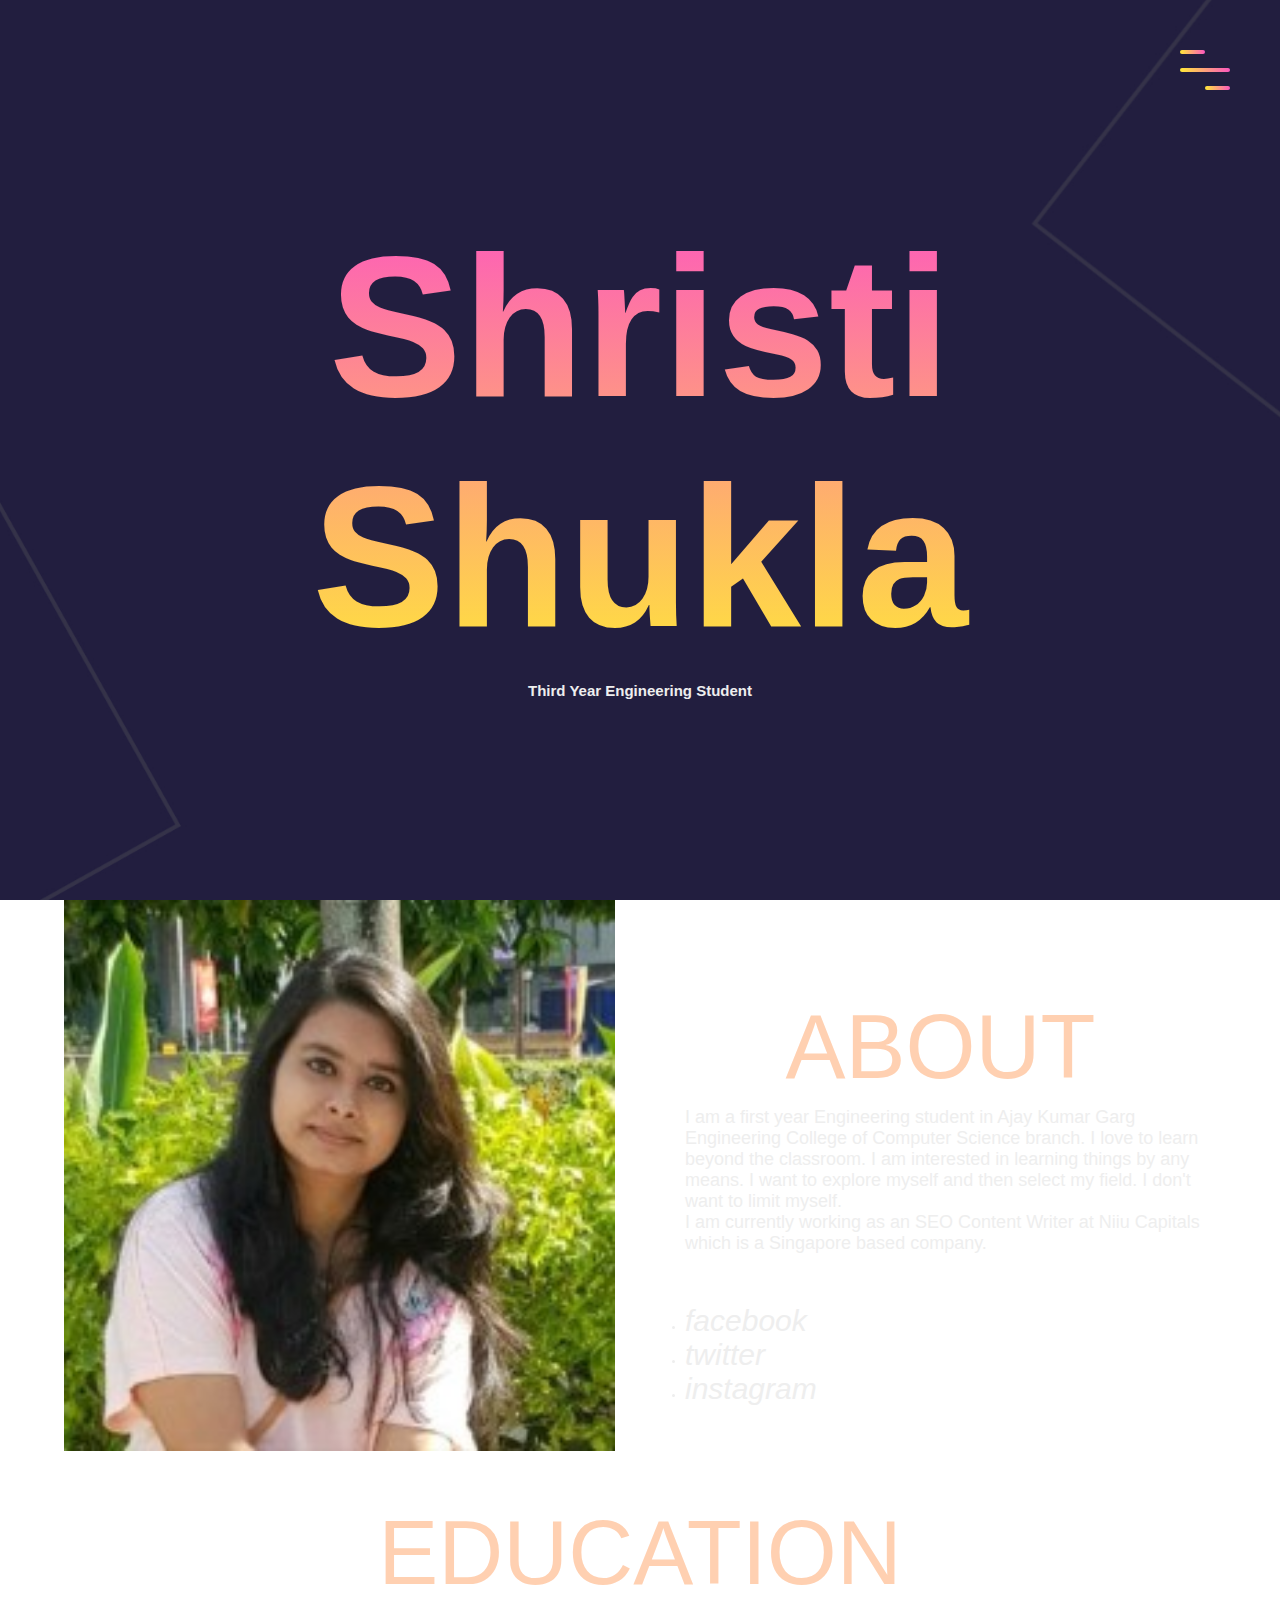
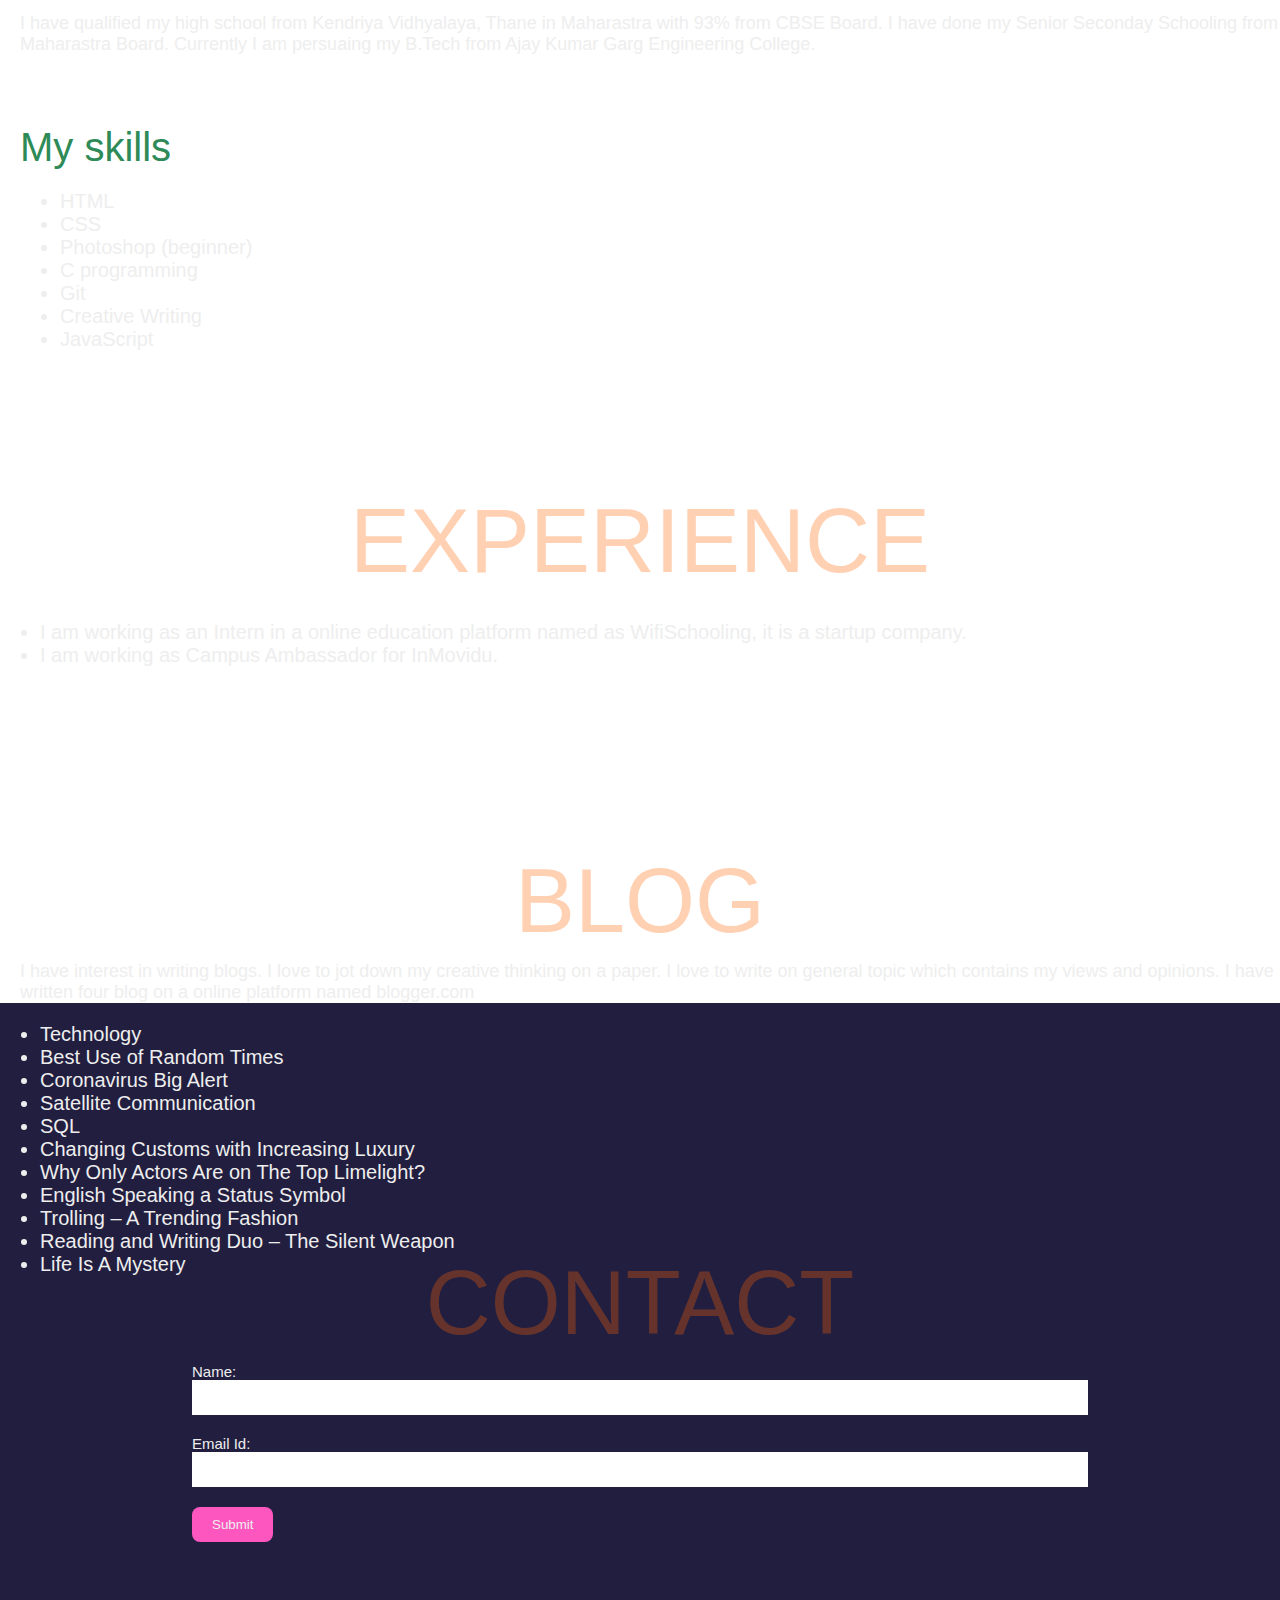
==== commit 5299a2c5: "Update index.html" ====
--- a/index.html
+++ b/index.html
@@ -37,7 +37,7 @@
             </nav>
             <div class="main">
                 <h1>Shristi Shukla</h1>
-                <h4>First Year Engineering Student</h4>
+                <h2>Third Year Engineering Student</h2>
             </div>
         </header>
         <section class="about" id="about">
@@ -50,8 +50,10 @@
                         <h1>About</h1>
                     </div>
                     <p>
-                        I am a first year Engineering student in Ajay Kumar Garg Engineering College of Computer Science branch.I want to learn beyond the classroom. I am interested in learning things by any means. I want to explore myself and then select my field. I don't want to limit myself.
+                        I am a first year Engineering student in Ajay Kumar Garg Engineering College of Computer Science branch. I love to learn beyond the classroom. I am interested in learning things by any means. I want to explore myself and then select my field. I don't want to limit myself.
                     </p>
+                    <p>
+                        I am currently working as an SEO Content Writer at Niiu Capitals which is a Singapore based company. 
                     <div class="social_media">
                         <ul class="nav">
                             <li>
@@ -89,12 +91,13 @@
                 <div class="skill">
                     <h3>My skills</h3>
                     <ul class="list">
-                        <li>HTML (beginner)</li>
-                        <li>CSS (beginner)</li>
+                        <li>HTML</li>
+                        <li>CSS</li>
                         <li>Photoshop (beginner)</li>
-                        <li>C programming (beginner)</li>
-                        <li>Git (beginner)</li>
+                        <li>C programming </li>
+                        <li>Git </li>
                         <li>Creative Writing</li>
+                        <li>JavaScript</li>
                     </ul>
                 </div>
             </div>
--- a/stylesheet.css
+++ b/stylesheet.css
@@ -236,7 +236,12 @@
 .blog .list .alert:hover,
 .blog .list .com:hover,
 .blog .list .sql:hover,
-.blog .list .change:hover{
+.blog .list .change:hover,
+.blog .list .limelight:hover,
+.blog .list .english:hover,
+.blog .list .troll:hover,
+.blog .list .read:hover,
+.blog .list .life:hover{
     color:  #00FF00;
 }
 .blog{
